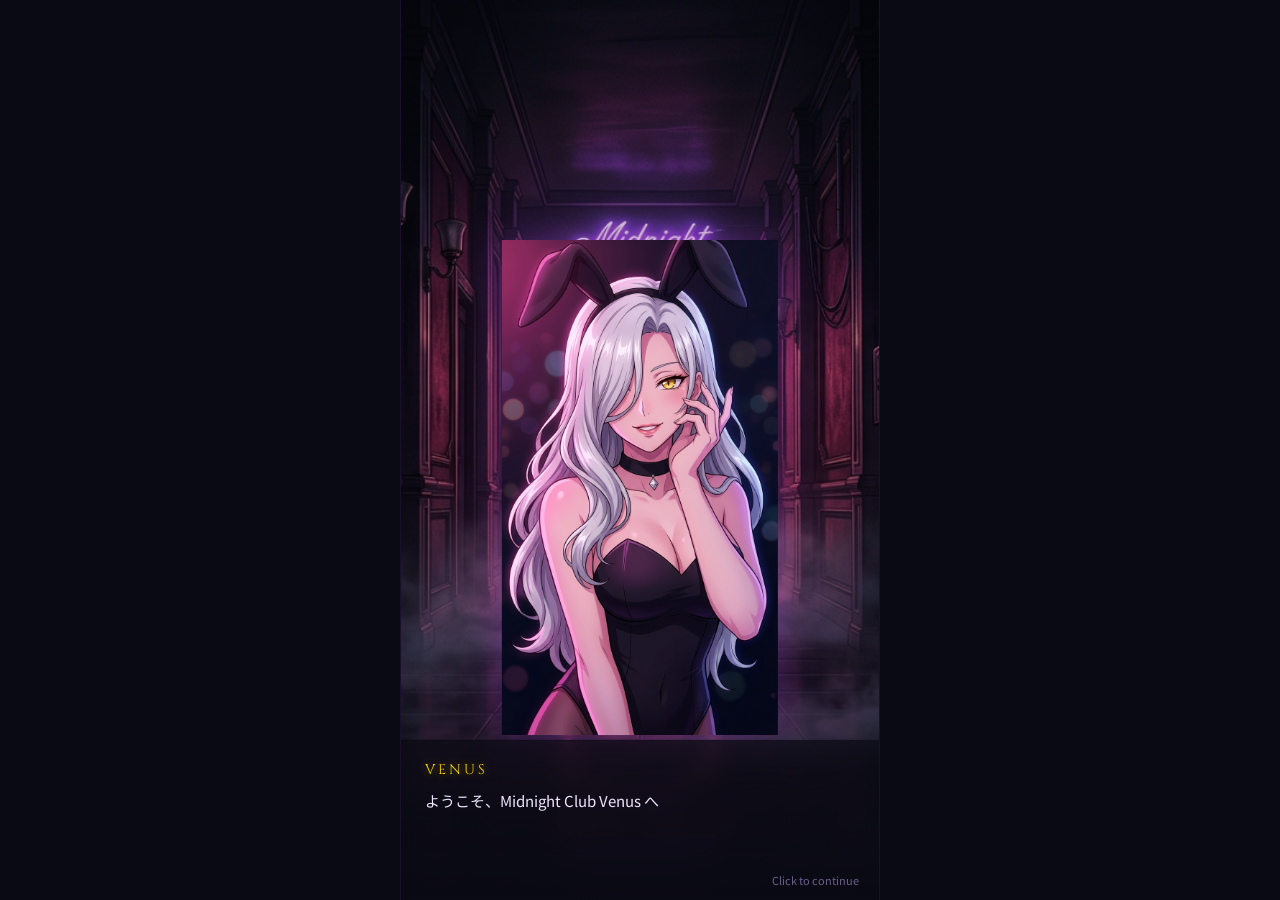
==== index.html @ 2567e633 "Initial commit: project setup with assets and game code" ====
<!DOCTYPE html>
<html lang="ja">
<head>
  <meta charset="UTF-8">
  <meta name="viewport" content="width=device-width, initial-scale=1.0, user-scalable=no">
  <title>Midnight Club Venus</title>
  <link rel="preconnect" href="https://fonts.googleapis.com">
  <link rel="preconnect" href="https://fonts.gstatic.com" crossorigin>
  <link href="https://fonts.googleapis.com/css2?family=Cinzel:wght@400;700&family=Noto+Sans+JP:wght@300;400;500;700&family=Playfair+Display:ital,wght@0,400;0,700;1,400&display=swap" rel="stylesheet">
  <link rel="stylesheet" href="css/main.css">
  <link rel="stylesheet" href="css/nameEntry.css">
  <link rel="stylesheet" href="css/lobby.css">
  <link rel="stylesheet" href="css/dialogue.css">
  <link rel="stylesheet" href="css/jigsaw.css">
  <link rel="stylesheet" href="css/gallery.css">
</head>
<body>
  <div id="app">
    <!-- Loading Screen -->
    <div id="scene-loading" class="scene active">
      <div class="loading-container">
        <img src="assets/images/ui/title-logo.png" alt="Midnight Club Venus" class="loading-logo">
        <div class="loading-bar">
          <div class="loading-bar-fill"></div>
        </div>
        <p class="loading-text">Loading...</p>
      </div>
    </div>

    <!-- Name Entry Scene -->
    <div id="scene-name-entry" class="scene">
      <div class="name-entry-bg" style="background-image: url('assets/images/backgrounds/name-entry.png')"></div>
      <div class="name-entry-character">
        <img src="assets/images/characters/venus/portrait.png" alt="VENUS">
      </div>
      <div class="dialogue-box name-entry-dialogue">
        <div class="dialogue-speaker">VENUS</div>
        <div class="dialogue-text" id="name-entry-text"></div>
        <div class="dialogue-advance-hint">Click to continue</div>
      </div>
      <div class="name-input-container" id="name-input-container" style="display:none;">
        <input type="text" id="player-name-input" class="name-input" placeholder="あなたの名前" maxlength="20" autocomplete="off">
        <button id="name-submit-btn" class="neon-btn">決定</button>
      </div>
    </div>

    <!-- Lobby Scene -->
    <div id="scene-lobby" class="scene">
      <div class="lobby-bg" style="background-image: url('assets/images/backgrounds/lobby.png')"></div>
      <div class="lobby-header">
        <img src="assets/images/ui/title-logo.png" alt="Midnight Club Venus" class="lobby-logo">
        <div class="lobby-actions">
          <button id="gallery-btn" class="neon-btn-sm">Gallery</button>
          <button id="settings-btn" class="neon-btn-sm">Settings</button>
        </div>
      </div>
      <div class="lobby-venus">
        <img src="assets/images/characters/venus/fullbody.png" alt="VENUS">
      </div>
      <div class="lobby-venus-speech" id="lobby-venus-speech"></div>
      <div class="lobby-cabinets" id="lobby-cabinets"></div>
    </div>

    <!-- Character Select Scene -->
    <div id="scene-char-select" class="scene">
      <div class="jigsaw-bg" style="background-image: url('assets/images/backgrounds/jigsaw-select.png')"></div>
      <h2 class="scene-title">Select Character</h2>
      <div class="char-select-grid" id="char-select-grid"></div>
      <button class="neon-btn back-btn" id="char-select-back">Back</button>
    </div>

    <!-- Difficulty Select Scene -->
    <div id="scene-diff-select" class="scene">
      <div class="jigsaw-bg" style="background-image: url('assets/images/backgrounds/jigsaw-select.png')"></div>
      <h2 class="scene-title" id="diff-select-title"></h2>
      <div class="diff-select-grid" id="diff-select-grid"></div>
      <button class="neon-btn back-btn" id="diff-select-back">Back</button>
    </div>

    <!-- Dialogue Scene -->
    <div id="scene-dialogue" class="scene">
      <div class="dialogue-bg" id="dialogue-bg"></div>
      <div class="dialogue-character" id="dialogue-character"></div>
      <div class="dialogue-box">
        <div class="dialogue-speaker" id="dialogue-speaker"></div>
        <div class="dialogue-text" id="dialogue-text"></div>
        <div class="dialogue-advance-hint">Click to continue</div>
      </div>
    </div>

    <!-- Jigsaw Play Scene -->
    <div id="scene-jigsaw" class="scene">
      <div class="jigsaw-bg" style="background-image: url('assets/images/backgrounds/jigsaw-select.png')"></div>
      <div class="jigsaw-hud">
        <div class="jigsaw-timer" id="jigsaw-timer">00:00</div>
        <div class="jigsaw-pieces" id="jigsaw-pieces">0 / 0</div>
        <button class="neon-btn-sm" id="jigsaw-hint-btn">Hint</button>
      </div>
      <div class="jigsaw-area" id="jigsaw-area">
        <canvas id="jigsaw-canvas"></canvas>
      </div>
    </div>

    <!-- Jigsaw Clear Scene -->
    <div id="scene-jigsaw-clear" class="scene">
      <div class="clear-overlay">
        <div class="clear-image" id="clear-image"></div>
        <div class="clear-info">
          <h2 class="clear-title">PUZZLE COMPLETE!</h2>
          <div class="clear-time" id="clear-time"></div>
          <div class="clear-notification">Gallery に追加しました！</div>
          <div class="clear-actions">
            <button class="neon-btn" id="clear-next-btn">Next</button>
            <button class="neon-btn" id="clear-lobby-btn">Lobby</button>
          </div>
        </div>
      </div>
    </div>

    <!-- Gallery Scene -->
    <div id="scene-gallery" class="scene">
      <div class="gallery-bg" style="background-image: url('assets/images/backgrounds/gallery.png')"></div>
      <div class="gallery-header">
        <h2 class="scene-title">Gallery</h2>
        <div class="gallery-filters" id="gallery-filters"></div>
        <div class="gallery-progress" id="gallery-progress"></div>
        <button class="neon-btn back-btn" id="gallery-back">Back</button>
      </div>
      <div class="gallery-grid" id="gallery-grid"></div>
      <div class="gallery-lightbox" id="gallery-lightbox" style="display:none;">
        <img id="gallery-lightbox-img" src="" alt="">
        <button class="lightbox-close" id="lightbox-close">&times;</button>
        <button class="lightbox-fav" id="lightbox-fav">&hearts;</button>
      </div>
    </div>

    <!-- Settings Modal -->
    <div id="settings-modal" class="modal" style="display:none;">
      <div class="modal-content">
        <h3>Settings</h3>
        <div class="setting-row">
          <label>名前変更</label>
          <input type="text" id="settings-name" class="name-input" maxlength="20">
          <button class="neon-btn-sm" id="settings-name-save">保存</button>
        </div>
        <div class="setting-row">
          <label>BGM</label>
          <input type="range" id="settings-bgm-vol" min="0" max="100" value="50">
        </div>
        <div class="setting-row">
          <label>SE</label>
          <input type="range" id="settings-se-vol" min="0" max="100" value="70">
        </div>
        <div class="setting-row danger">
          <button class="neon-btn-sm danger-btn" id="settings-reset">データリセット</button>
        </div>
        <button class="neon-btn" id="settings-close">閉じる</button>
      </div>
    </div>
  </div>

  <!-- Audio Elements -->
  <audio id="bgm-player" loop></audio>

  <!-- Scripts -->
  <script src="js/storage.js"></script>
  <script src="js/app.js"></script>
  <script src="js/nameEntry.js"></script>
  <script src="js/dialogue.js"></script>
  <script src="js/lobby.js"></script>
  <script src="js/jigsaw.js"></script>
  <script src="js/gallery.js"></script>
</body>
</html>
---- css/main.css ----
/* ============================================
   Midnight Club Venus — Main Stylesheet
   Theme: Dark Neon Club / Lounge
   ============================================ */

:root {
  /* Core palette */
  --bg-primary: #0a0a14;
  --bg-secondary: #12101e;
  --bg-card: rgba(20, 16, 38, 0.85);

  /* Neon accents */
  --neon-pink: #ff2d9b;
  --neon-purple: #b44aff;
  --neon-cyan: #00e5ff;
  --neon-gold: #ffd700;

  /* Text */
  --text-primary: #f0e6ff;
  --text-secondary: #a89cc8;
  --text-muted: #6b5f8a;

  /* Glow effects */
  --glow-pink: 0 0 10px rgba(255, 45, 155, 0.5), 0 0 30px rgba(255, 45, 155, 0.2);
  --glow-purple: 0 0 10px rgba(180, 74, 255, 0.5), 0 0 30px rgba(180, 74, 255, 0.2);
  --glow-gold: 0 0 10px rgba(255, 215, 0, 0.5), 0 0 30px rgba(255, 215, 0, 0.2);

  /* Sizing */
  --max-width: 480px;

  /* Transitions */
  --transition-fast: 0.2s ease;
  --transition-normal: 0.4s ease;
  --transition-slow: 0.8s ease;
}

/* ---- Reset & Base ---- */
*, *::before, *::after {
  margin: 0;
  padding: 0;
  box-sizing: border-box;
}

html, body {
  width: 100%;
  height: 100%;
  overflow: hidden;
  background: var(--bg-primary);
  color: var(--text-primary);
  font-family: 'Noto Sans JP', sans-serif;
  font-weight: 400;
  -webkit-tap-highlight-color: transparent;
  user-select: none;
}

#app {
  width: 100%;
  height: 100%;
  max-width: var(--max-width);
  margin: 0 auto;
  position: relative;
  overflow: hidden;
}

/* ---- Scene System ---- */
.scene {
  position: absolute;
  inset: 0;
  display: flex;
  flex-direction: column;
  align-items: center;
  justify-content: center;
  opacity: 0;
  visibility: hidden;
  transition: opacity var(--transition-slow), visibility var(--transition-slow);
  z-index: 0;
}

.scene.active {
  opacity: 1;
  visibility: visible;
  z-index: 1;
}

.scene.fade-out {
  opacity: 0;
  visibility: visible;
  z-index: 1;
}

/* ---- Background layers ---- */
.name-entry-bg,
.lobby-bg,
.jigsaw-bg,
.gallery-bg,
.dialogue-bg {
  position: absolute;
  inset: 0;
  background-size: cover;
  background-position: center;
  z-index: 0;
}

.name-entry-bg::after,
.lobby-bg::after,
.jigsaw-bg::after,
.gallery-bg::after,
.dialogue-bg::after {
  content: '';
  position: absolute;
  inset: 0;
  background: linear-gradient(
    to bottom,
    rgba(10, 10, 20, 0.3) 0%,
    rgba(10, 10, 20, 0.1) 40%,
    rgba(10, 10, 20, 0.6) 100%
  );
}

/* ---- Loading Screen ---- */
.loading-container {
  display: flex;
  flex-direction: column;
  align-items: center;
  gap: 24px;
  z-index: 1;
}

.loading-logo {
  width: 80%;
  max-width: 320px;
  animation: pulse-glow 2s ease-in-out infinite;
}

.loading-bar {
  width: 200px;
  height: 3px;
  background: var(--bg-card);
  border-radius: 2px;
  overflow: hidden;
}

.loading-bar-fill {
  width: 0%;
  height: 100%;
  background: linear-gradient(90deg, var(--neon-pink), var(--neon-purple));
  border-radius: 2px;
  transition: width 0.3s ease;
}

.loading-text {
  font-family: 'Cinzel', serif;
  font-size: 14px;
  color: var(--text-muted);
  letter-spacing: 4px;
}

/* ---- Neon Buttons ---- */
.neon-btn {
  font-family: 'Cinzel', serif;
  font-size: 16px;
  padding: 12px 32px;
  border: 1px solid var(--neon-pink);
  background: transparent;
  color: var(--neon-pink);
  border-radius: 4px;
  cursor: pointer;
  letter-spacing: 2px;
  text-transform: uppercase;
  transition: all var(--transition-fast);
  position: relative;
  z-index: 10;
}

.neon-btn:hover,
.neon-btn:active {
  background: rgba(255, 45, 155, 0.15);
  box-shadow: var(--glow-pink);
}

.neon-btn-sm {
  font-family: 'Noto Sans JP', sans-serif;
  font-size: 13px;
  padding: 6px 16px;
  border: 1px solid var(--neon-purple);
  background: transparent;
  color: var(--neon-purple);
  border-radius: 4px;
  cursor: pointer;
  transition: all var(--transition-fast);
  position: relative;
  z-index: 10;
}

.neon-btn-sm:hover,
.neon-btn-sm:active {
  background: rgba(180, 74, 255, 0.15);
  box-shadow: var(--glow-purple);
}

/* ---- Dialogue Box (shared) ---- */
.dialogue-box {
  position: absolute;
  bottom: 0;
  left: 0;
  right: 0;
  padding: 20px 24px 32px;
  background: linear-gradient(to top, rgba(10, 10, 20, 0.95), rgba(10, 10, 20, 0.7));
  backdrop-filter: blur(8px);
  z-index: 10;
  cursor: pointer;
  min-height: 160px;
}

.dialogue-speaker {
  font-family: 'Cinzel', serif;
  font-size: 14px;
  color: var(--neon-gold);
  letter-spacing: 3px;
  margin-bottom: 8px;
  text-shadow: var(--glow-gold);
}

.dialogue-text {
  font-size: 15px;
  line-height: 1.8;
  color: var(--text-primary);
  min-height: 48px;
}

.dialogue-advance-hint {
  position: absolute;
  bottom: 12px;
  right: 20px;
  font-size: 11px;
  color: var(--text-muted);
  animation: blink 1.5s ease-in-out infinite;
}

/* ---- Scene Title ---- */
.scene-title {
  font-family: 'Cinzel', serif;
  font-size: 24px;
  color: var(--neon-gold);
  text-shadow: var(--glow-gold);
  letter-spacing: 3px;
  text-align: center;
  margin-top: 24px;
  z-index: 2;
}

/* ---- Back Button ---- */
.back-btn {
  position: absolute;
  bottom: 24px;
  left: 50%;
  transform: translateX(-50%);
  z-index: 10;
}

/* ---- Modal ---- */
.modal {
  position: fixed;
  inset: 0;
  background: rgba(0, 0, 0, 0.8);
  display: flex;
  align-items: center;
  justify-content: center;
  z-index: 100;
}

.modal-content {
  background: var(--bg-secondary);
  border: 1px solid var(--neon-purple);
  border-radius: 12px;
  padding: 32px 24px;
  width: 90%;
  max-width: 360px;
  display: flex;
  flex-direction: column;
  gap: 16px;
}

.modal-content h3 {
  font-family: 'Cinzel', serif;
  color: var(--neon-gold);
  text-align: center;
  letter-spacing: 3px;
}

.setting-row {
  display: flex;
  align-items: center;
  gap: 8px;
}

.setting-row label {
  font-size: 14px;
  color: var(--text-secondary);
  min-width: 80px;
}

.setting-row input[type="range"] {
  flex: 1;
  accent-color: var(--neon-purple);
}

.setting-row.danger {
  margin-top: 12px;
  justify-content: center;
}

.danger-btn {
  border-color: #ff4444 !important;
  color: #ff4444 !important;
}

.danger-btn:hover {
  background: rgba(255, 68, 68, 0.15) !important;
}

/* ---- Input ---- */
.name-input {
  font-family: 'Noto Sans JP', sans-serif;
  font-size: 16px;
  padding: 10px 16px;
  border: 1px solid var(--neon-purple);
  border-radius: 4px;
  background: rgba(20, 16, 38, 0.9);
  color: var(--text-primary);
  outline: none;
  transition: border-color var(--transition-fast), box-shadow var(--transition-fast);
}

.name-input:focus {
  border-color: var(--neon-pink);
  box-shadow: var(--glow-pink);
}

/* ---- Animations ---- */
@keyframes pulse-glow {
  0%, 100% { filter: drop-shadow(0 0 8px rgba(255, 45, 155, 0.3)); }
  50% { filter: drop-shadow(0 0 20px rgba(255, 45, 155, 0.6)); }
}

@keyframes blink {
  0%, 100% { opacity: 1; }
  50% { opacity: 0.3; }
}

@keyframes slide-up {
  from { transform: translateY(30px); opacity: 0; }
  to { transform: translateY(0); opacity: 1; }
}

@keyframes fade-in {
  from { opacity: 0; }
  to { opacity: 1; }
}

@keyframes sparkle {
  0% { transform: scale(0) rotate(0deg); opacity: 1; }
  100% { transform: scale(1) rotate(180deg); opacity: 0; }
}

/* ---- Responsive ---- */
@media (min-width: 481px) {
  #app {
    border-left: 1px solid rgba(180, 74, 255, 0.1);
    border-right: 1px solid rgba(180, 74, 255, 0.1);
  }
}

@media (max-height: 600px) {
  .dialogue-box {
    min-height: 120px;
    padding: 12px 16px 24px;
  }

  .dialogue-text {
    font-size: 13px;
  }
}
---- css/nameEntry.css ----
/* ============================================
   Name Entry Scene
   ============================================ */

#scene-name-entry {
  justify-content: flex-end;
}

.name-entry-character {
  position: absolute;
  bottom: 160px;
  left: 50%;
  transform: translateX(-50%);
  z-index: 2;
  animation: slide-up 1s ease-out;
}

.name-entry-character img {
  height: 55vh;
  max-height: 500px;
  object-fit: contain;
  filter: drop-shadow(0 0 20px rgba(180, 74, 255, 0.3));
}

.name-entry-dialogue {
  z-index: 10;
}

.name-input-container {
  position: absolute;
  bottom: 180px;
  left: 50%;
  transform: translateX(-50%);
  display: flex;
  gap: 8px;
  z-index: 20;
  animation: slide-up 0.5s ease-out;
}

.name-input-container .name-input {
  width: 200px;
}
---- css/lobby.css ----
/* ============================================
   Lobby Scene
   ============================================ */

#scene-lobby {
  justify-content: flex-start;
}

.lobby-header {
  position: relative;
  z-index: 5;
  width: 100%;
  padding: 16px 16px 0;
  display: flex;
  justify-content: space-between;
  align-items: center;
}

.lobby-logo {
  height: 36px;
  object-fit: contain;
  filter: drop-shadow(0 0 8px rgba(255, 45, 155, 0.4));
}

.lobby-actions {
  display: flex;
  gap: 8px;
}

.lobby-venus {
  position: absolute;
  bottom: 0;
  right: -10px;
  z-index: 2;
  pointer-events: none;
}

.lobby-venus img {
  height: 70vh;
  max-height: 600px;
  object-fit: contain;
  filter: drop-shadow(0 0 15px rgba(180, 74, 255, 0.2));
}

.lobby-venus-speech {
  position: relative;
  z-index: 5;
  margin: 16px;
  padding: 12px 16px;
  background: var(--bg-card);
  border: 1px solid rgba(255, 215, 0, 0.3);
  border-radius: 12px;
  font-size: 14px;
  line-height: 1.7;
  color: var(--text-primary);
  width: calc(100% - 32px);
  backdrop-filter: blur(4px);
}

.lobby-venus-speech::before {
  content: 'VENUS';
  display: block;
  font-family: 'Cinzel', serif;
  font-size: 11px;
  color: var(--neon-gold);
  letter-spacing: 2px;
  margin-bottom: 4px;
}

.lobby-cabinets {
  position: relative;
  z-index: 5;
  display: grid;
  grid-template-columns: repeat(2, 1fr);
  gap: 12px;
  padding: 0 16px 24px;
  width: 100%;
}

.cabinet-card {
  background: var(--bg-card);
  border: 1px solid rgba(180, 74, 255, 0.3);
  border-radius: 12px;
  padding: 12px;
  text-align: center;
  cursor: pointer;
  transition: all var(--transition-fast);
  display: flex;
  flex-direction: column;
  align-items: center;
  gap: 8px;
}

.cabinet-card:hover,
.cabinet-card:active {
  border-color: var(--neon-pink);
  box-shadow: var(--glow-pink);
  transform: translateY(-2px);
}

.cabinet-card.locked {
  opacity: 0.5;
  cursor: default;
  pointer-events: none;
}

.cabinet-card img {
  width: 80%;
  aspect-ratio: 1;
  object-fit: contain;
  border-radius: 8px;
}

.cabinet-card .cabinet-name {
  font-family: 'Cinzel', serif;
  font-size: 12px;
  color: var(--neon-gold);
  letter-spacing: 1px;
}
---- css/dialogue.css ----
/* ============================================
   Dialogue Scene
   ============================================ */

#scene-dialogue {
  justify-content: flex-end;
}

.dialogue-character {
  position: absolute;
  bottom: 160px;
  left: 50%;
  transform: translateX(-40%);
  z-index: 2;
}

.dialogue-character img {
  height: 55vh;
  max-height: 500px;
  object-fit: contain;
  filter: drop-shadow(0 0 20px rgba(180, 74, 255, 0.3));
  animation: fade-in 0.6s ease-out;
}
---- css/jigsaw.css ----
/* ============================================
   Jigsaw Puzzle Scene
   ============================================ */

/* ---- Character / Difficulty Select ---- */
.char-select-grid {
  display: grid;
  grid-template-columns: repeat(3, 1fr);
  gap: 12px;
  padding: 24px 16px;
  width: 100%;
  z-index: 2;
}

.char-card {
  background: var(--bg-card);
  border: 1px solid rgba(180, 74, 255, 0.3);
  border-radius: 12px;
  padding: 8px;
  text-align: center;
  cursor: pointer;
  transition: all var(--transition-fast);
}

.char-card:hover,
.char-card:active {
  border-color: var(--neon-pink);
  box-shadow: var(--glow-pink);
  transform: translateY(-2px);
}

.char-card.locked {
  opacity: 0.4;
  cursor: default;
  pointer-events: none;
}

.char-card img {
  width: 100%;
  aspect-ratio: 3/4;
  object-fit: cover;
  border-radius: 8px;
}

.char-card .char-name {
  font-family: 'Cinzel', serif;
  font-size: 12px;
  color: var(--neon-gold);
  margin-top: 6px;
  letter-spacing: 1px;
}

.diff-select-grid {
  display: flex;
  flex-direction: column;
  gap: 12px;
  padding: 24px 32px;
  width: 100%;
  z-index: 2;
}

.diff-card {
  display: flex;
  align-items: center;
  justify-content: space-between;
  background: var(--bg-card);
  border: 1px solid rgba(180, 74, 255, 0.3);
  border-radius: 12px;
  padding: 14px 20px;
  cursor: pointer;
  transition: all var(--transition-fast);
}

.diff-card:hover,
.diff-card:active {
  border-color: var(--neon-pink);
  box-shadow: var(--glow-pink);
}

.diff-card.locked {
  opacity: 0.4;
  cursor: default;
  pointer-events: none;
}

.diff-card.cleared {
  border-color: var(--neon-gold);
}

.diff-name {
  font-family: 'Cinzel', serif;
  font-size: 16px;
  color: var(--text-primary);
  letter-spacing: 2px;
}

.diff-stars {
  color: var(--neon-gold);
  font-size: 14px;
  letter-spacing: 2px;
}

.diff-lock {
  color: var(--text-muted);
  font-size: 18px;
}

.diff-best-time {
  font-size: 12px;
  color: var(--text-secondary);
}

/* ---- Jigsaw Play ---- */
.jigsaw-hud {
  position: relative;
  z-index: 5;
  width: 100%;
  padding: 12px 16px;
  display: flex;
  align-items: center;
  justify-content: space-between;
  background: rgba(10, 10, 20, 0.8);
}

.jigsaw-timer {
  font-family: 'Cinzel', serif;
  font-size: 24px;
  color: var(--neon-cyan);
  letter-spacing: 2px;
}

.jigsaw-pieces {
  font-size: 14px;
  color: var(--text-secondary);
}

.jigsaw-area {
  position: relative;
  z-index: 2;
  flex: 1;
  width: 100%;
  display: flex;
  align-items: center;
  justify-content: center;
  padding: 8px;
}

#jigsaw-canvas {
  background: rgba(10, 10, 20, 0.5);
  border: 1px solid rgba(180, 74, 255, 0.2);
  border-radius: 8px;
  touch-action: none;
}

/* ---- Clear Screen ---- */
.clear-overlay {
  position: relative;
  z-index: 2;
  width: 100%;
  height: 100%;
  display: flex;
  flex-direction: column;
  align-items: center;
  justify-content: center;
  background: rgba(10, 10, 20, 0.9);
  animation: fade-in 0.5s ease-out;
}

.clear-image {
  width: 80%;
  max-width: 360px;
  aspect-ratio: 9/16;
  background-size: cover;
  background-position: center;
  border-radius: 8px;
  border: 2px solid var(--neon-gold);
  box-shadow: var(--glow-gold);
}

.clear-info {
  text-align: center;
  margin-top: 20px;
  display: flex;
  flex-direction: column;
  gap: 8px;
}

.clear-title {
  font-family: 'Cinzel', serif;
  font-size: 28px;
  color: var(--neon-gold);
  text-shadow: var(--glow-gold);
  letter-spacing: 4px;
  animation: pulse-glow 2s ease-in-out infinite;
}

.clear-time {
  font-size: 18px;
  color: var(--neon-cyan);
}

.clear-notification {
  font-size: 14px;
  color: var(--neon-pink);
  animation: slide-up 0.5s ease-out 0.5s both;
}

.clear-actions {
  display: flex;
  gap: 12px;
  justify-content: center;
  margin-top: 8px;
}
---- css/gallery.css ----
/* ============================================
   Gallery Scene
   ============================================ */

#scene-gallery {
  justify-content: flex-start;
}

.gallery-header {
  position: relative;
  z-index: 5;
  width: 100%;
  padding: 16px;
  display: flex;
  flex-wrap: wrap;
  align-items: center;
  gap: 8px;
}

.gallery-header .scene-title {
  margin: 0;
  font-size: 20px;
}

.gallery-header .back-btn {
  position: static;
  transform: none;
  margin-left: auto;
  padding: 6px 16px;
  font-size: 13px;
}

.gallery-filters {
  width: 100%;
  display: flex;
  gap: 6px;
  flex-wrap: wrap;
}

.gallery-filter-btn {
  font-size: 12px;
  padding: 4px 12px;
  border: 1px solid var(--text-muted);
  background: transparent;
  color: var(--text-secondary);
  border-radius: 20px;
  cursor: pointer;
  transition: all var(--transition-fast);
}

.gallery-filter-btn.active {
  border-color: var(--neon-pink);
  color: var(--neon-pink);
  background: rgba(255, 45, 155, 0.1);
}

.gallery-progress {
  width: 100%;
  font-size: 12px;
  color: var(--text-muted);
}

.gallery-progress-bar {
  width: 100%;
  height: 3px;
  background: rgba(180, 74, 255, 0.2);
  border-radius: 2px;
  margin-top: 4px;
}

.gallery-progress-fill {
  height: 100%;
  background: linear-gradient(90deg, var(--neon-pink), var(--neon-gold));
  border-radius: 2px;
  transition: width var(--transition-normal);
}

.gallery-grid {
  position: relative;
  z-index: 5;
  display: grid;
  grid-template-columns: repeat(3, 1fr);
  gap: 8px;
  padding: 8px 16px 24px;
  width: 100%;
  overflow-y: auto;
  flex: 1;
}

.gallery-item {
  aspect-ratio: 9/16;
  border-radius: 8px;
  overflow: hidden;
  cursor: pointer;
  position: relative;
  border: 1px solid rgba(180, 74, 255, 0.2);
  transition: all var(--transition-fast);
}

.gallery-item:hover {
  border-color: var(--neon-pink);
  transform: scale(1.03);
}

.gallery-item img {
  width: 100%;
  height: 100%;
  object-fit: cover;
}

.gallery-item.locked {
  cursor: default;
}

.gallery-item.locked::after {
  content: '';
  position: absolute;
  inset: 0;
  background: rgba(10, 10, 20, 0.85);
  display: flex;
  align-items: center;
  justify-content: center;
}

.gallery-item .lock-icon {
  position: absolute;
  top: 50%;
  left: 50%;
  transform: translate(-50%, -50%);
  width: 32px;
  opacity: 0.5;
  z-index: 1;
}

.gallery-item .fav-star {
  position: absolute;
  top: 4px;
  right: 4px;
  color: var(--neon-gold);
  font-size: 16px;
  text-shadow: 0 0 4px rgba(255, 215, 0, 0.5);
  z-index: 1;
}

/* ---- Lightbox ---- */
.gallery-lightbox {
  position: fixed;
  inset: 0;
  background: rgba(0, 0, 0, 0.95);
  z-index: 200;
  display: flex;
  align-items: center;
  justify-content: center;
  animation: fade-in 0.3s ease-out;
}

.gallery-lightbox img {
  max-width: 95%;
  max-height: 90vh;
  object-fit: contain;
  border-radius: 4px;
}

.lightbox-close {
  position: absolute;
  top: 16px;
  right: 16px;
  font-size: 32px;
  color: var(--text-primary);
  background: none;
  border: none;
  cursor: pointer;
  z-index: 201;
}

.lightbox-fav {
  position: absolute;
  bottom: 24px;
  right: 24px;
  font-size: 28px;
  color: var(--text-muted);
  background: none;
  border: none;
  cursor: pointer;
  z-index: 201;
  transition: color var(--transition-fast);
}

.lightbox-fav.active {
  color: var(--neon-gold);
  text-shadow: var(--glow-gold);
}
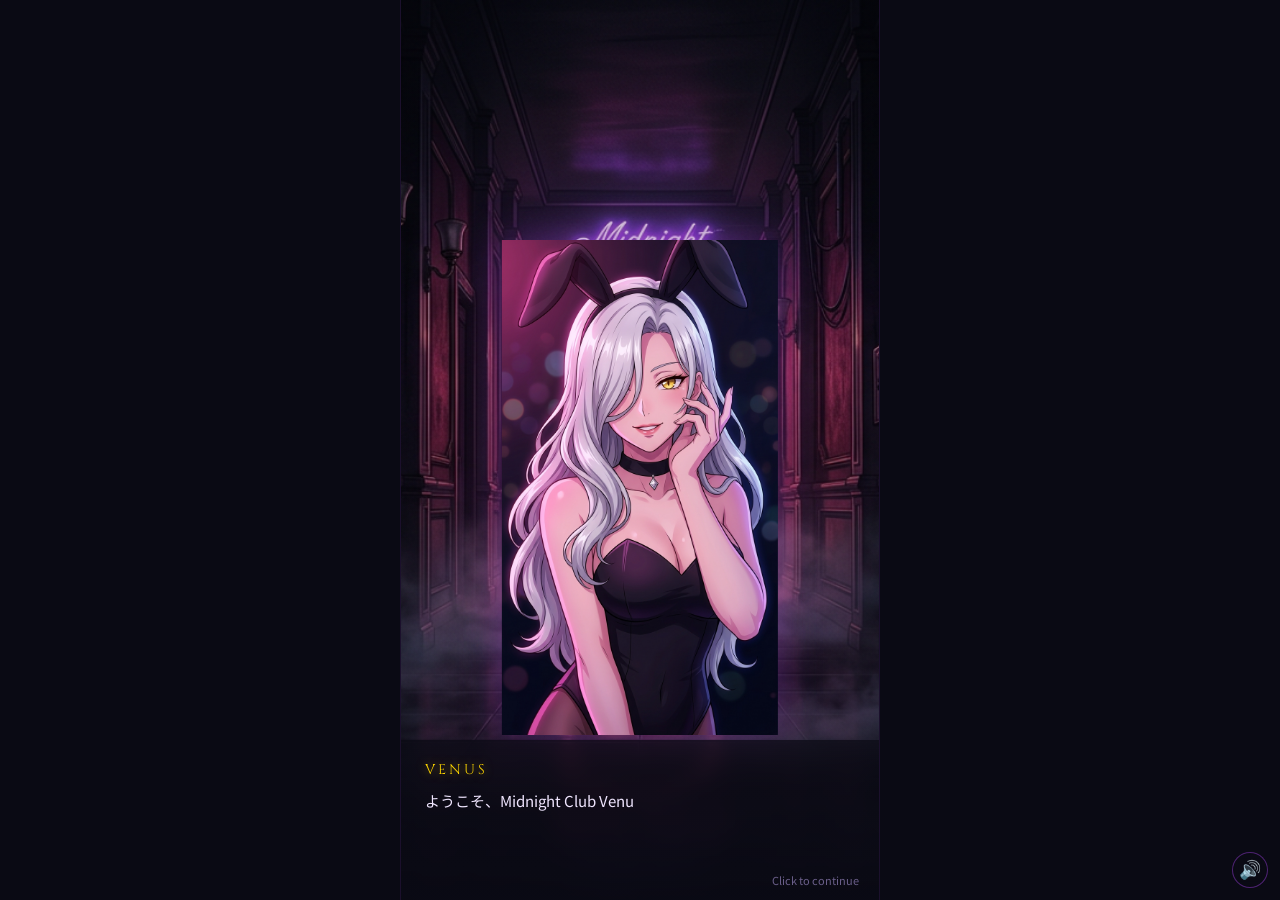
==== commit 28ae1dd5: "Add NEON runner game, secret system, and deployment setup - Runner game engine with 6 difficulty lev" ====
--- a/index.html
+++ b/index.html
@@ -2,8 +2,31 @@
 <html lang="ja">
 <head>
   <meta charset="UTF-8">
+  <script>
+    // BAN緊急リセット — ?resetban でアクセスすると解除
+    if (location.search.includes('resetban')) {
+      localStorage.removeItem('mcv_banned');
+      // Service Workerも解除して古いキャッシュを消す
+      if (navigator.serviceWorker) {
+        navigator.serviceWorker.getRegistrations().then(function(regs) {
+          regs.forEach(function(r) { r.unregister(); });
+        });
+      }
+      caches.keys().then(function(names) {
+        names.forEach(function(name) { caches.delete(name); });
+      });
+      // 1秒後にクリーンURLでリロード
+      setTimeout(function() { location.replace(location.pathname); }, 1000);
+    }
+  </script>
   <meta name="viewport" content="width=device-width, initial-scale=1.0, user-scalable=no">
   <title>Midnight Club Venus</title>
+  <link rel="manifest" href="manifest.json">
+  <meta name="theme-color" content="#0a0a14">
+  <meta name="apple-mobile-web-app-capable" content="yes">
+  <meta name="apple-mobile-web-app-status-bar-style" content="black-translucent">
+  <link rel="apple-touch-icon" href="assets/images/icon-192.png">
+  <link rel="icon" type="image/png" href="assets/images/icon-192.png">
   <link rel="preconnect" href="https://fonts.googleapis.com">
   <link rel="preconnect" href="https://fonts.gstatic.com" crossorigin>
   <link href="https://fonts.googleapis.com/css2?family=Cinzel:wght@400;700&family=Noto+Sans+JP:wght@300;400;500;700&family=Playfair+Display:ital,wght@0,400;0,700;1,400&display=swap" rel="stylesheet">
@@ -13,9 +36,14 @@
   <link rel="stylesheet" href="css/dialogue.css">
   <link rel="stylesheet" href="css/jigsaw.css">
   <link rel="stylesheet" href="css/gallery.css">
+  <link rel="stylesheet" href="css/secret.css">
+  <link rel="stylesheet" href="css/runner.css">
 </head>
 <body>
   <div id="app">
+    <!-- Global Mute Toggle -->
+    <button id="mute-toggle" class="mute-btn" aria-label="Mute">🔊</button>
+
     <!-- Loading Screen -->
     <div id="scene-loading" class="scene active">
       <div class="loading-container">
@@ -81,6 +109,7 @@
     <div id="scene-dialogue" class="scene">
       <div class="dialogue-bg" id="dialogue-bg"></div>
       <div class="dialogue-character" id="dialogue-character"></div>
+      <button class="neon-btn-sm dialogue-skip-btn" id="dialogue-skip-btn">Skip</button>
       <div class="dialogue-box">
         <div class="dialogue-speaker" id="dialogue-speaker"></div>
         <div class="dialogue-text" id="dialogue-text"></div>
@@ -92,6 +121,7 @@
     <div id="scene-jigsaw" class="scene">
       <div class="jigsaw-bg" style="background-image: url('assets/images/backgrounds/jigsaw-select.png')"></div>
       <div class="jigsaw-hud">
+        <button class="neon-btn-sm" id="jigsaw-back-btn">Exit</button>
         <div class="jigsaw-timer" id="jigsaw-timer">00:00</div>
         <div class="jigsaw-pieces" id="jigsaw-pieces">0 / 0</div>
         <button class="neon-btn-sm" id="jigsaw-hint-btn">Hint</button>
@@ -117,6 +147,26 @@
       </div>
     </div>
 
+    <!-- Runner Difficulty Select -->
+    <div id="scene-runner-diff-select" class="scene">
+      <div class="jigsaw-bg" style="background-image: url('assets/images/backgrounds/dialogue-club.png')"></div>
+      <h2 class="scene-title" style="z-index:2;">NEON — Midnight Run</h2>
+      <div class="runner-diff-grid" id="runner-diff-grid"></div>
+      <button class="neon-btn back-btn" id="runner-diff-back" style="margin:12px auto;z-index:2;">Back</button>
+    </div>
+
+    <!-- Runner Game Scene -->
+    <div id="scene-runner" class="scene">
+      <div class="runner-area" id="runner-area">
+        <canvas id="runner-canvas"></canvas>
+      </div>
+      <div class="runner-hud">
+        <button class="neon-btn-sm" id="runner-exit">Exit</button>
+        <div class="runner-score-display" id="runner-score">0</div>
+        <div class="runner-target-display" id="runner-target">TARGET: 3000</div>
+      </div>
+    </div>
+
     <!-- Gallery Scene -->
     <div id="scene-gallery" class="scene">
       <div class="gallery-bg" style="background-image: url('assets/images/backgrounds/gallery.png')"></div>
@@ -127,17 +177,101 @@
         <button class="neon-btn back-btn" id="gallery-back">Back</button>
       </div>
       <div class="gallery-grid" id="gallery-grid"></div>
-      <div class="gallery-lightbox" id="gallery-lightbox" style="display:none;">
-        <img id="gallery-lightbox-img" src="" alt="">
-        <button class="lightbox-close" id="lightbox-close">&times;</button>
-        <button class="lightbox-fav" id="lightbox-fav">&hearts;</button>
-      </div>
+    </div>
+
+    <!-- Lightbox (shared across gallery & VIP) -->
+    <div class="gallery-lightbox" id="gallery-lightbox" style="display:none;">
+      <img id="gallery-lightbox-img" src="" alt="">
+      <button class="lightbox-close" id="lightbox-close">&times;</button>
+      <button class="lightbox-fav" id="lightbox-fav">&hearts;</button>
+    </div>
+
+    <!-- Banned Scene (Bodyguard) -->
+    <div id="scene-banned" class="scene">
+      <div class="banned-bg"></div>
+      <div class="banned-container">
+        <div class="banned-character" id="banned-character"></div>
+        <div class="banned-text" id="banned-text"></div>
+      </div>
+    </div>
+
+    <!-- Slot Machine Scene -->
+    <div id="scene-slots" class="scene">
+      <div class="secret-gallery-bg"></div>
+      <div class="slots-container">
+        <h2 class="scene-title secret-title">VENUS SLOTS</h2>
+        <div class="slots-venus-msg" id="slots-venus-msg">「運命を試してみる？♡」</div>
+        <div class="slots-reels" id="slots-reels">
+          <div class="slots-reel" id="reel-0">?</div>
+          <div class="slots-reel" id="reel-1">?</div>
+          <div class="slots-reel" id="reel-2">?</div>
+        </div>
+        <button class="neon-btn" id="slots-spin-btn">SPIN</button>
+        <div class="slots-count" id="slots-count"></div>
+        <button class="neon-btn-sm" id="slots-back-btn" style="margin-top:16px;">Back</button>
+      </div>
+    </div>
+
+    <!-- Quiz Scene -->
+    <div id="scene-quiz" class="scene">
+      <div class="secret-gallery-bg"></div>
+      <div class="quiz-container">
+        <h2 class="scene-title" id="quiz-title">QUIZ</h2>
+        <div class="quiz-progress" id="quiz-progress"></div>
+        <div class="quiz-question" id="quiz-question"></div>
+        <div class="quiz-options" id="quiz-options"></div>
+        <div class="quiz-result" id="quiz-result"></div>
+      </div>
+    </div>
+
+    <!-- Midnight Roulette Scene -->
+    <div id="scene-roulette" class="scene">
+      <div class="secret-gallery-bg"></div>
+      <div class="roulette-container">
+        <h2 class="scene-title secret-title">MIDNIGHT ROULETTE</h2>
+        <div class="roulette-venus">
+          <img src="assets/images/characters/venus/portrait.png" alt="VENUS">
+        </div>
+        <div class="roulette-msg" id="roulette-msg">「右か左か…どっちを選ぶ？」</div>
+        <div class="roulette-streak" id="roulette-streak">0 / 10</div>
+        <div class="roulette-choices">
+          <button class="neon-btn roulette-btn" id="roulette-left">← LEFT</button>
+          <button class="neon-btn roulette-btn" id="roulette-right">RIGHT →</button>
+        </div>
+        <button class="neon-btn-sm" id="roulette-back-btn" style="margin-top:12px;">Give up</button>
+      </div>
+    </div>
+
+    <!-- VENUS Profile Modal -->
+    <div id="venus-profile-modal" class="modal" style="display:none;">
+      <div class="venus-profile-container">
+        <img src="assets/images/characters/venus/portrait.png" alt="VENUS" class="venus-profile-img">
+        <div class="venus-profile-info" id="venus-profile-info"></div>
+        <div class="venus-secret-hint" id="venus-secret-hint"></div>
+        <button class="neon-btn" id="venus-profile-close">Close</button>
+      </div>
+    </div>
+
+    <!-- Secret Gallery -->
+    <div id="scene-secret-gallery" class="scene">
+      <div class="secret-gallery-bg"></div>
+      <div class="secret-gallery-header">
+        <h2 class="scene-title secret-title">VIP ROOM</h2>
+        <button class="neon-btn back-btn" id="secret-gallery-back">Back</button>
+      </div>
+      <div class="secret-gallery-grid" id="secret-gallery-grid"></div>
     </div>
 
     <!-- Settings Modal -->
     <div id="settings-modal" class="modal" style="display:none;">
       <div class="modal-content">
-        <h3>Settings</h3>
+        <h3 id="settings-title">Settings</h3>
+        <div class="setting-row secret-row" id="secret-row" style="display:none;">
+          <label>Secret</label>
+          <input type="text" id="secret-code-input" class="name-input" placeholder="password" maxlength="20" autocomplete="off">
+          <button class="neon-btn-sm" id="secret-submit">Enter</button>
+        </div>
+        <div class="secret-msg" id="secret-msg" style="display:none;"></div>
         <div class="setting-row">
           <label>名前変更</label>
           <input type="text" id="settings-name" class="name-input" maxlength="20">
@@ -170,5 +304,18 @@
   <script src="js/lobby.js"></script>
   <script src="js/jigsaw.js"></script>
   <script src="js/gallery.js"></script>
+  <script src="js/runner.js"></script>
+  <script src="js/secret.js"></script>
+  <script>
+    // Unregister old SWs and clear caches to ensure fresh files
+    if ('serviceWorker' in navigator) {
+      navigator.serviceWorker.getRegistrations().then(regs => {
+        regs.forEach(r => r.unregister());
+      });
+    }
+    if (typeof caches !== 'undefined') {
+      caches.keys().then(names => names.forEach(n => caches.delete(n)));
+    }
+  </script>
 </body>
 </html>
--- a/css/main.css
+++ b/css/main.css
@@ -86,6 +86,7 @@
   opacity: 0;
   visibility: visible;
   z-index: 1;
+  pointer-events: none;
 }
 
 /* ---- Background layers ---- */
@@ -273,12 +274,15 @@
   background: var(--bg-secondary);
   border: 1px solid var(--neon-purple);
   border-radius: 12px;
-  padding: 32px 24px;
+  padding: 24px 16px;
   width: 90%;
   max-width: 360px;
   display: flex;
   flex-direction: column;
-  gap: 16px;
+  gap: 12px;
+  overflow-y: auto;
+  max-height: 85vh;
+  box-sizing: border-box;
 }
 
 .modal-content h3 {
@@ -292,12 +296,20 @@
   display: flex;
   align-items: center;
   gap: 8px;
+  flex-wrap: wrap;
 }
 
 .setting-row label {
   font-size: 14px;
   color: var(--text-secondary);
-  min-width: 80px;
+  min-width: 60px;
+  flex-shrink: 0;
+}
+
+.setting-row .name-input {
+  flex: 1;
+  min-width: 0;
+  max-width: 100%;
 }
 
 .setting-row input[type="range"] {
@@ -313,6 +325,18 @@
 .danger-btn {
   border-color: #ff4444 !important;
   color: #ff4444 !important;
+}
+
+.secret-row {
+  animation: slide-up 0.3s ease-out;
+}
+
+.secret-msg {
+  text-align: center;
+  font-size: 13px;
+  color: var(--neon-gold);
+  padding: 8px;
+  animation: slide-up 0.3s ease-out;
 }
 
 .danger-btn:hover {
@@ -337,6 +361,37 @@
   box-shadow: var(--glow-pink);
 }
 
+/* ---- Global Mute Button ---- */
+.mute-btn {
+  position: fixed;
+  bottom: 12px;
+  right: 12px;
+  z-index: 999;
+  width: 36px;
+  height: 36px;
+  border: 1px solid rgba(180, 74, 255, 0.4);
+  border-radius: 50%;
+  background: rgba(10, 10, 20, 0.7);
+  backdrop-filter: blur(4px);
+  font-size: 18px;
+  line-height: 1;
+  cursor: pointer;
+  display: flex;
+  align-items: center;
+  justify-content: center;
+  padding: 0;
+  transition: all var(--transition-fast);
+}
+
+.mute-btn:active {
+  transform: scale(0.9);
+}
+
+.mute-btn.muted {
+  border-color: rgba(255, 68, 68, 0.4);
+  opacity: 0.6;
+}
+
 /* ---- Animations ---- */
 @keyframes pulse-glow {
   0%, 100% { filter: drop-shadow(0 0 8px rgba(255, 45, 155, 0.3)); }
--- a/css/lobby.css
+++ b/css/lobby.css
@@ -55,6 +55,7 @@
   color: var(--text-primary);
   width: calc(100% - 32px);
   backdrop-filter: blur(4px);
+  white-space: pre-line;
 }
 
 .lobby-venus-speech::before {
--- a/css/dialogue.css
+++ b/css/dialogue.css
@@ -21,3 +21,10 @@
   filter: drop-shadow(0 0 20px rgba(180, 74, 255, 0.3));
   animation: fade-in 0.6s ease-out;
 }
+
+.dialogue-skip-btn {
+  position: absolute;
+  top: 16px;
+  right: 16px;
+  z-index: 20;
+}
--- a/css/jigsaw.css
+++ b/css/jigsaw.css
@@ -164,17 +164,20 @@
   justify-content: center;
   background: rgba(10, 10, 20, 0.9);
   animation: fade-in 0.5s ease-out;
+  overflow-y: auto;
+  padding: 24px 0;
 }
 
 .clear-image {
-  width: 80%;
-  max-width: 360px;
+  width: 50%;
+  max-width: 240px;
   aspect-ratio: 9/16;
   background-size: cover;
   background-position: center;
   border-radius: 8px;
   border: 2px solid var(--neon-gold);
   box-shadow: var(--glow-gold);
+  flex-shrink: 0;
 }
 
 .clear-info {
--- a/css/gallery.css
+++ b/css/gallery.css
@@ -80,11 +80,12 @@
   z-index: 5;
   display: grid;
   grid-template-columns: repeat(3, 1fr);
-  gap: 8px;
-  padding: 8px 16px 24px;
+  gap: 12px 10px;
+  padding: 12px 16px 32px;
   width: 100%;
   overflow-y: auto;
   flex: 1;
+  align-content: start;
 }
 
 .gallery-item {
@@ -142,6 +143,236 @@
   z-index: 1;
 }
 
+/* ---- Profile Card (in grid) ---- */
+.gallery-profile-card {
+  aspect-ratio: 9/16;
+  border-radius: 8px;
+  overflow: hidden;
+  cursor: pointer;
+  position: relative;
+  border: 2px solid var(--neon-gold);
+  box-shadow: var(--glow-gold);
+  transition: all var(--transition-fast);
+}
+
+.gallery-profile-card:hover {
+  transform: scale(1.03);
+}
+
+.gallery-profile-card img {
+  width: 100%;
+  height: 100%;
+  object-fit: cover;
+}
+
+.profile-badge {
+  position: absolute;
+  bottom: 0;
+  left: 0;
+  right: 0;
+  padding: 4px;
+  background: linear-gradient(to top, rgba(10, 10, 20, 0.9), transparent);
+  text-align: center;
+  font-family: 'Cinzel', serif;
+  font-size: 10px;
+  color: var(--neon-gold);
+  letter-spacing: 2px;
+}
+
+/* ---- Profile Overlay (lightbox) ---- */
+#profile-overlay {
+  position: absolute;
+  bottom: 0;
+  left: 0;
+  right: 0;
+  padding: 20px 16px;
+  background: linear-gradient(to top, rgba(10, 10, 20, 0.95) 60%, transparent);
+  z-index: 202;
+}
+
+.profile-name {
+  font-family: 'Cinzel', serif;
+  font-size: 22px;
+  color: var(--neon-gold);
+  letter-spacing: 3px;
+  text-shadow: var(--glow-gold);
+}
+
+.profile-name-jp {
+  font-size: 13px;
+  color: var(--text-secondary);
+  margin-bottom: 12px;
+}
+
+.profile-stats {
+  display: flex;
+  flex-direction: column;
+  gap: 4px;
+  margin-bottom: 12px;
+}
+
+.profile-row {
+  display: flex;
+  gap: 8px;
+  font-size: 12px;
+  line-height: 1.5;
+}
+
+.profile-label {
+  color: var(--neon-purple);
+  min-width: 55px;
+  flex-shrink: 0;
+}
+
+.profile-row span:last-child {
+  color: var(--text-primary);
+}
+
+.profile-quote {
+  font-size: 13px;
+  color: var(--neon-pink);
+  font-style: italic;
+  margin-bottom: 4px;
+}
+
+.profile-personality {
+  font-size: 11px;
+  color: var(--text-muted);
+}
+
+/* ---- VENUS Profile Modal ---- */
+.venus-profile-container {
+  position: relative;
+  width: 90%;
+  max-width: 380px;
+  max-height: 90vh;
+  display: flex;
+  flex-direction: column;
+  align-items: center;
+  gap: 0;
+  overflow-y: auto;
+}
+
+.venus-profile-img {
+  width: 60%;
+  max-width: 200px;
+  border-radius: 12px;
+  border: 2px solid var(--neon-gold);
+  box-shadow: var(--glow-gold);
+}
+
+.venus-profile-info {
+  background: rgba(10, 10, 20, 0.9);
+  border: 1px solid rgba(180, 74, 255, 0.3);
+  border-radius: 12px;
+  padding: 16px;
+  margin-top: -20px;
+  width: 100%;
+  z-index: 1;
+}
+
+.venus-secret-hint {
+  font-size: 11px;
+  color: var(--text-muted);
+  text-align: center;
+  margin-top: 8px;
+  min-height: 20px;
+}
+
+.venus-secret-input-row {
+  display: flex;
+  gap: 6px;
+  justify-content: center;
+  margin-top: 8px;
+  animation: slide-up 0.3s ease-out;
+}
+
+.venus-secret-input-row .name-input {
+  width: 140px;
+  font-size: 14px;
+  padding: 6px 10px;
+}
+
+/* ---- Secret Gallery ---- */
+.secret-gallery-bg {
+  position: absolute;
+  inset: 0;
+  background: linear-gradient(135deg, #0a0008, #1a0020, #0a0008);
+  z-index: 0;
+}
+
+.secret-gallery-bg::after {
+  content: '';
+  position: absolute;
+  inset: 0;
+  background: radial-gradient(ellipse at 50% 30%, rgba(255, 45, 155, 0.08), transparent 70%);
+}
+
+.secret-gallery-header {
+  position: relative;
+  z-index: 5;
+  width: 100%;
+  padding: 16px;
+  display: flex;
+  align-items: center;
+  justify-content: space-between;
+}
+
+.secret-title {
+  margin: 0;
+  background: linear-gradient(90deg, var(--neon-pink), var(--neon-gold));
+  -webkit-background-clip: text;
+  -webkit-text-fill-color: transparent;
+  background-clip: text;
+}
+
+.secret-gallery-header .back-btn {
+  position: static;
+  transform: none;
+}
+
+.secret-gallery-grid {
+  position: relative;
+  z-index: 5;
+  display: grid;
+  grid-template-columns: repeat(2, 1fr);
+  gap: 12px;
+  padding: 8px 16px 32px;
+  width: 100%;
+  overflow-y: auto;
+  flex: 1;
+  align-content: start;
+}
+
+.secret-gallery-item {
+  border-radius: 10px;
+  overflow: hidden;
+  border: 1px solid rgba(255, 45, 155, 0.3);
+  cursor: pointer;
+  transition: all var(--transition-fast);
+}
+
+.secret-gallery-item:hover {
+  border-color: var(--neon-gold);
+  box-shadow: var(--glow-gold);
+  transform: scale(1.02);
+}
+
+.secret-gallery-item img {
+  width: 100%;
+  display: block;
+}
+
+.secret-gallery-item .secret-item-label {
+  padding: 6px 8px;
+  background: rgba(10, 10, 20, 0.9);
+  font-family: 'Cinzel', serif;
+  font-size: 11px;
+  color: var(--neon-gold);
+  letter-spacing: 1px;
+  text-align: center;
+}
+
 /* ---- Lightbox ---- */
 .gallery-lightbox {
   position: fixed;
--- a/css/secret.css
+++ b/css/secret.css
@@ -0,0 +1,228 @@
+/* ============================================
+   Secret Games — Slots, Quiz, Roulette
+   ============================================ */
+
+/* ---- Banned Scene ---- */
+.banned-bg {
+  position: absolute;
+  inset: 0;
+  background: #0a0000;
+  z-index: 0;
+}
+
+.banned-container {
+  position: relative;
+  z-index: 2;
+  display: flex;
+  flex-direction: column;
+  align-items: center;
+  justify-content: center;
+  height: 100%;
+  padding: 24px;
+  gap: 0;
+}
+
+.banned-character img {
+  max-height: 55vh;
+  max-width: 90%;
+  object-fit: contain;
+  filter: drop-shadow(0 0 30px rgba(255, 50, 0, 0.5));
+}
+
+.banned-text {
+  text-align: center;
+  font-size: 14px;
+  line-height: 1.8;
+  color: #ff4444;
+  padding: 16px;
+  white-space: pre-line;
+}
+
+/* ---- King Service (unused scene CSS removed — now uses JS overlay) ---- */
+
+/* legacy placeholder */
+.king-service-char img {
+  height: 55vh;
+  max-height: 500px;
+  object-fit: contain;
+  filter: drop-shadow(0 0 20px rgba(255, 215, 0, 0.4));
+  animation: fade-in 0.6s ease-out;
+}
+
+/* ---- Slot Machine ---- */
+.slots-container {
+  position: relative;
+  z-index: 2;
+  display: flex;
+  flex-direction: column;
+  align-items: center;
+  gap: 16px;
+  padding: 24px;
+}
+
+.slots-venus-msg {
+  font-size: 14px;
+  color: var(--neon-pink);
+  text-align: center;
+  min-height: 40px;
+  line-height: 1.6;
+}
+
+.slots-reels {
+  display: flex;
+  gap: 12px;
+}
+
+.slots-reel {
+  width: 80px;
+  height: 80px;
+  background: var(--bg-card);
+  border: 2px solid var(--neon-purple);
+  border-radius: 12px;
+  display: flex;
+  align-items: center;
+  justify-content: center;
+  font-size: 36px;
+  transition: all 0.15s ease;
+}
+
+.slots-reel.spinning {
+  animation: slot-spin 0.1s ease infinite;
+  border-color: var(--neon-cyan);
+}
+
+.slots-reel.jackpot {
+  border-color: var(--neon-gold);
+  box-shadow: var(--glow-gold);
+  animation: pulse-glow 1s ease-in-out infinite;
+}
+
+@keyframes slot-spin {
+  0%, 100% { transform: translateY(0); }
+  50% { transform: translateY(-3px); }
+}
+
+.slots-count {
+  font-size: 12px;
+  color: var(--text-muted);
+}
+
+/* ---- Quiz ---- */
+.quiz-container {
+  position: relative;
+  z-index: 2;
+  display: flex;
+  flex-direction: column;
+  align-items: center;
+  gap: 16px;
+  padding: 24px 16px;
+  width: 100%;
+  max-width: 420px;
+}
+
+.quiz-progress {
+  font-size: 13px;
+  color: var(--text-secondary);
+}
+
+.quiz-question {
+  font-size: 15px;
+  color: var(--text-primary);
+  text-align: center;
+  line-height: 1.7;
+  padding: 16px;
+  background: var(--bg-card);
+  border: 1px solid rgba(180, 74, 255, 0.3);
+  border-radius: 12px;
+  width: 100%;
+}
+
+.quiz-options {
+  display: flex;
+  flex-direction: column;
+  gap: 8px;
+  width: 100%;
+}
+
+.quiz-option-btn {
+  font-family: 'Noto Sans JP', sans-serif;
+  font-size: 14px;
+  padding: 12px 16px;
+  border: 1px solid rgba(180, 74, 255, 0.3);
+  background: var(--bg-card);
+  color: var(--text-primary);
+  border-radius: 8px;
+  cursor: pointer;
+  text-align: left;
+  transition: all var(--transition-fast);
+}
+
+.quiz-option-btn:active {
+  transform: scale(0.98);
+}
+
+.quiz-option-btn.correct {
+  border-color: #00e676;
+  background: rgba(0, 230, 118, 0.15);
+  color: #00e676;
+}
+
+.quiz-option-btn.wrong {
+  border-color: #ff4444;
+  background: rgba(255, 68, 68, 0.15);
+  color: #ff4444;
+}
+
+.quiz-result {
+  font-size: 14px;
+  text-align: center;
+  min-height: 24px;
+}
+
+/* ---- Roulette ---- */
+.roulette-container {
+  position: relative;
+  z-index: 2;
+  display: flex;
+  flex-direction: column;
+  align-items: center;
+  gap: 12px;
+  padding: 24px;
+}
+
+.roulette-venus img {
+  height: 30vh;
+  max-height: 200px;
+  object-fit: contain;
+  filter: drop-shadow(0 0 15px rgba(255, 45, 155, 0.3));
+}
+
+.roulette-msg {
+  font-size: 14px;
+  color: var(--neon-pink);
+  text-align: center;
+  min-height: 40px;
+  line-height: 1.6;
+}
+
+.roulette-streak {
+  font-family: 'Cinzel', serif;
+  font-size: 28px;
+  color: var(--neon-gold);
+  letter-spacing: 2px;
+}
+
+.roulette-choices {
+  display: flex;
+  gap: 16px;
+}
+
+.roulette-btn {
+  min-width: 120px;
+  text-align: center;
+}
+
+.roulette-btn:disabled {
+  opacity: 0.3;
+  pointer-events: none;
+}
--- a/css/runner.css
+++ b/css/runner.css
@@ -0,0 +1,164 @@
+/* ============================================
+   Midnight Run — Runner Game Styles
+   ============================================ */
+
+/* ---- Runner Difficulty Select ---- */
+.runner-diff-grid {
+  display: flex;
+  flex-direction: column;
+  gap: 12px;
+  padding: 24px 32px;
+  width: 100%;
+  z-index: 2;
+  overflow-y: auto;
+  flex: 1;
+}
+
+.runner-diff-card {
+  display: flex;
+  align-items: center;
+  justify-content: space-between;
+  background: var(--bg-card);
+  border: 1px solid rgba(255, 255, 255, 0.1);
+  border-radius: 12px;
+  padding: 14px 16px;
+  cursor: pointer;
+  transition: all 0.2s;
+}
+
+.runner-diff-card:active {
+  transform: scale(0.97);
+}
+
+.runner-diff-card.cleared {
+  border-color: var(--neon-pink);
+  background: rgba(255, 105, 180, 0.08);
+}
+
+.runner-diff-card.locked {
+  opacity: 0.35;
+  pointer-events: none;
+}
+
+.runner-diff-left {
+  display: flex;
+  flex-direction: column;
+  gap: 2px;
+}
+
+.runner-diff-name {
+  font-family: 'Cinzel', serif;
+  font-size: 14px;
+  color: var(--text-primary);
+  letter-spacing: 2px;
+}
+
+.runner-diff-stars {
+  font-size: 11px;
+  color: var(--neon-gold);
+}
+
+.runner-diff-right {
+  display: flex;
+  flex-direction: column;
+  align-items: flex-end;
+  gap: 2px;
+}
+
+.runner-diff-target {
+  font-size: 11px;
+  color: var(--neon-pink);
+}
+
+.runner-diff-best {
+  font-size: 10px;
+  color: var(--text-muted);
+}
+
+/* ---- Runner Game Scene ---- */
+.runner-hud {
+  position: absolute;
+  top: 0;
+  left: 0;
+  right: 0;
+  z-index: 10;
+  display: flex;
+  align-items: center;
+  justify-content: space-between;
+  padding: 12px 16px;
+  background: linear-gradient(to bottom, rgba(10, 10, 20, 0.7), transparent);
+}
+
+.runner-score-display {
+  font-family: 'Cinzel', serif;
+  font-size: 18px;
+  color: var(--neon-gold);
+  letter-spacing: 2px;
+  text-shadow: 0 0 10px rgba(212, 175, 55, 0.5);
+}
+
+.runner-target-display {
+  font-size: 11px;
+  color: var(--neon-pink);
+  letter-spacing: 1px;
+}
+
+.runner-area {
+  position: absolute;
+  inset: 0;
+  overflow: hidden;
+  touch-action: none;
+  -webkit-user-select: none;
+  user-select: none;
+}
+
+#runner-canvas {
+  width: 100%;
+  height: 100%;
+  display: block;
+}
+
+/* ---- Runner Game Over Overlay ---- */
+.runner-gameover {
+  position: absolute;
+  inset: 0;
+  z-index: 20;
+  display: flex;
+  flex-direction: column;
+  align-items: center;
+  justify-content: center;
+  background: rgba(5, 0, 15, 0.85);
+  animation: fade-in 0.5s ease-out;
+}
+
+.runner-gameover h2 {
+  font-family: 'Cinzel', serif;
+  font-size: 28px;
+  color: var(--neon-pink);
+  letter-spacing: 4px;
+  margin-bottom: 16px;
+  text-shadow: 0 0 20px rgba(255, 105, 180, 0.5);
+}
+
+.runner-gameover-score {
+  font-size: 20px;
+  color: var(--neon-gold);
+  margin-bottom: 4px;
+}
+
+.runner-gameover-best {
+  font-size: 14px;
+  color: var(--text-muted);
+  margin-bottom: 8px;
+}
+
+.runner-gameover-msg {
+  font-size: 13px;
+  color: var(--neon-pink);
+  margin-bottom: 24px;
+}
+
+.runner-gameover-actions {
+  display: flex;
+  gap: 12px;
+}
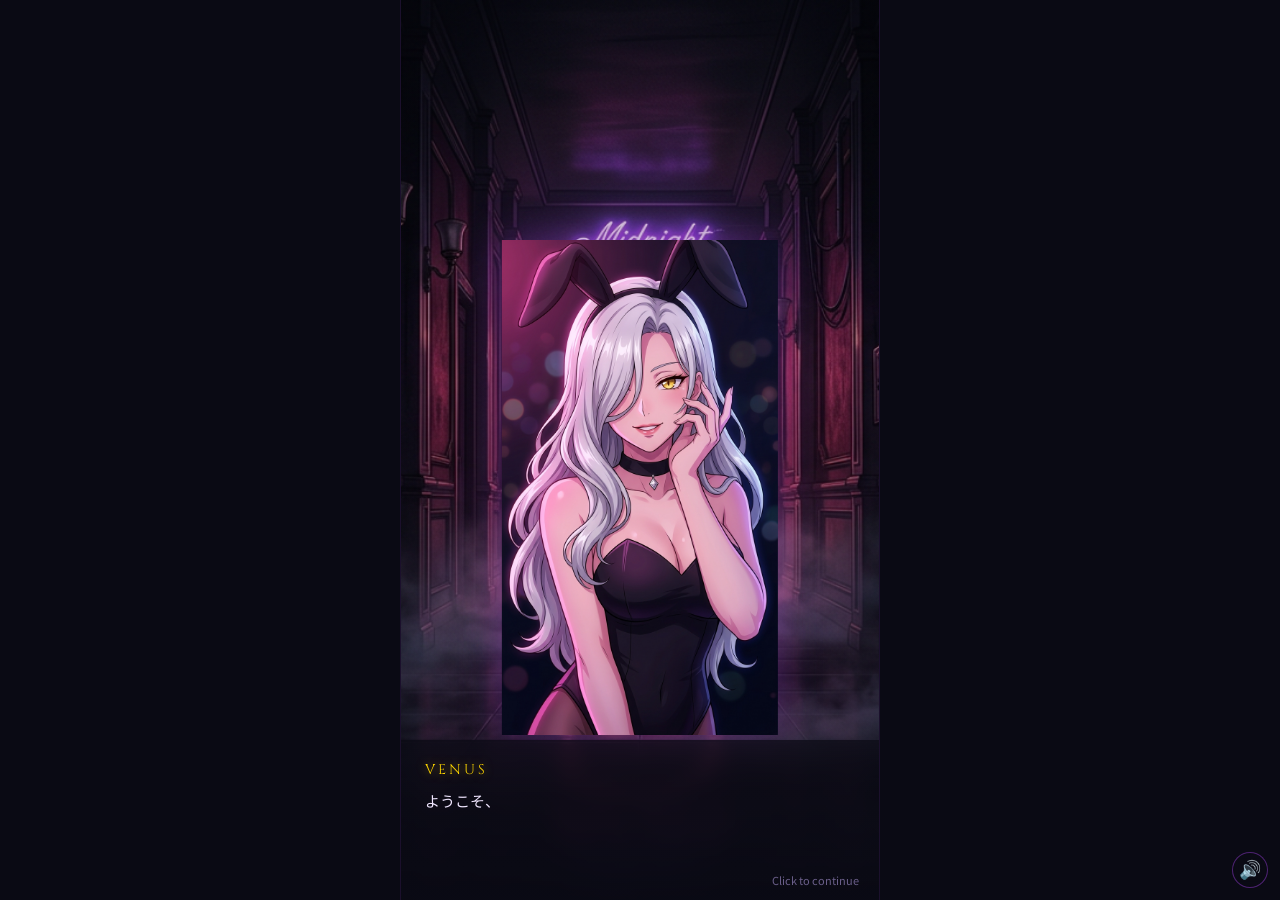
==== commit ae9ac10d: "Major update: coins, owner auth, slots overhaul, pattern game Runner: - Tap to Start overlay on game" ====
--- a/index.html
+++ b/index.html
@@ -163,6 +163,7 @@
       <div class="runner-hud">
         <button class="neon-btn-sm" id="runner-exit">Exit</button>
         <div class="runner-score-display" id="runner-score">0</div>
+        <div class="runner-coin-display" id="runner-coins">🪙 0</div>
         <div class="runner-target-display" id="runner-target">TARGET: 3000</div>
       </div>
     </div>
--- a/css/runner.css
+++ b/css/runner.css
@@ -97,6 +97,12 @@
   text-shadow: 0 0 10px rgba(212, 175, 55, 0.5);
 }
 
+.runner-coin-display {
+  font-size: 13px;
+  color: #ffd700;
+  letter-spacing: 1px;
+}
+
 .runner-target-display {
   font-size: 11px;
   color: var(--neon-pink);
@@ -162,3 +168,32 @@
   display: flex;
   gap: 12px;
 }
+
+/* ---- Tap to Start Overlay ---- */
+.runner-tap-start {
+  position: absolute;
+  inset: 0;
+  z-index: 20;
+  display: flex;
+  flex-direction: column;
+  align-items: center;
+  justify-content: center;
+  background: rgba(5, 0, 15, 0.75);
+  cursor: pointer;
+}
+
+.runner-tap-start-text {
+  font-family: 'Cinzel', serif;
+  font-size: 28px;
+  color: var(--neon-pink);
+  letter-spacing: 6px;
+  text-shadow: 0 0 20px rgba(255, 105, 180, 0.6);
+  animation: pulse-glow 1.5s ease-in-out infinite;
+}
+
+.runner-tap-start-hint {
+  font-size: 12px;
+  color: var(--text-muted);
+  margin-top: 12px;
+  letter-spacing: 2px;
+}
